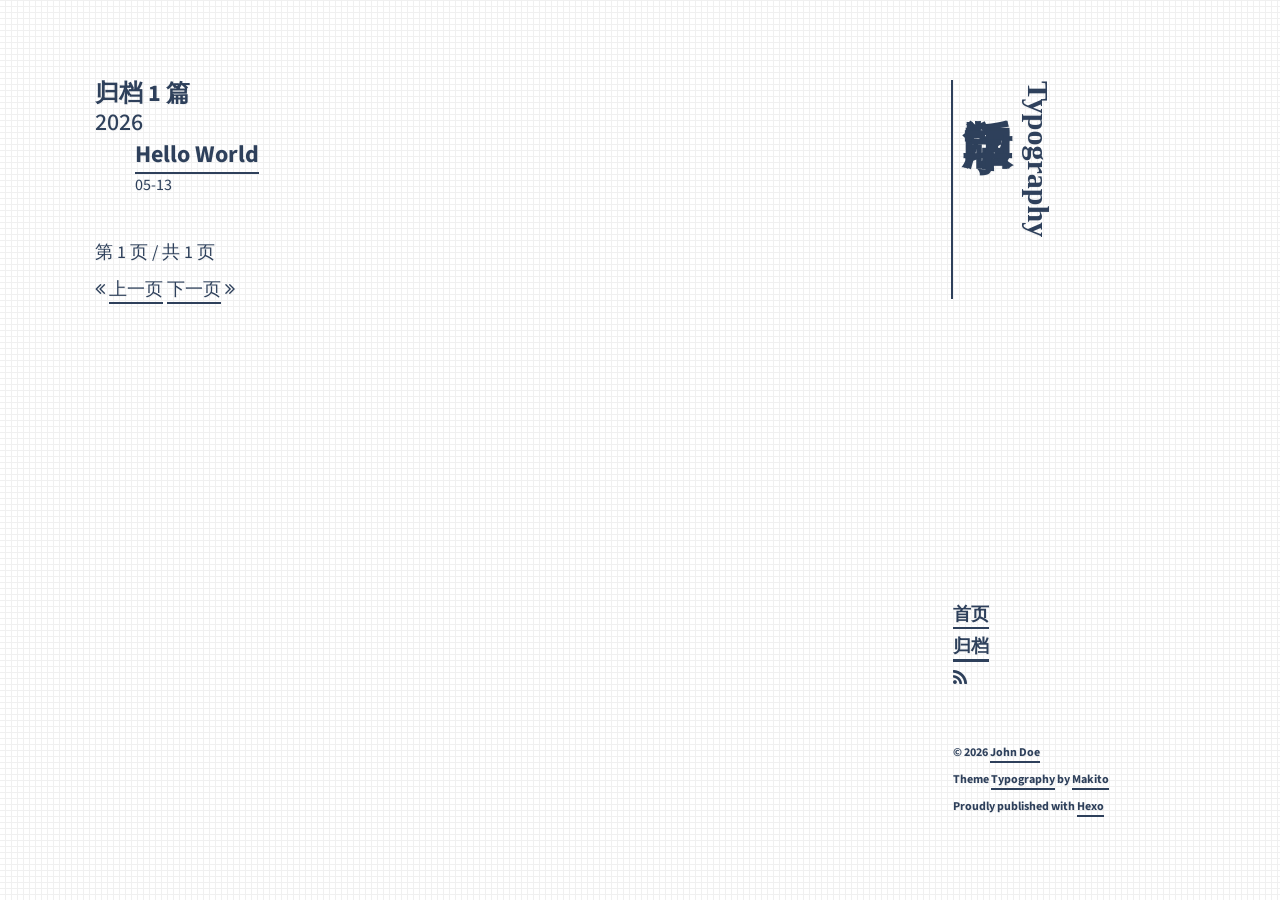
==== archives/index.html @ 268769b4 "Site updated: 2026-05-13 20:29:33" ====
<!DOCTYPE html><html lang="zh-CN"><head><meta charset="utf-8"><meta name="X-UA-Compatible" content="IE=edge"><meta name="author"><title>归档 · Hexo</title><meta name="description" content="归档 - Hexo"><meta name="keywords" content=""><meta content="width=device-width, initial-scale=1.0, maximum-scale=1.0, user-scalable=0" name="viewport"><meta content="yes" name="apple-mobile-web-app-capable"><meta content="black" name="apple-mobile-web-app-status-bar-style"><meta content="telephone=no" name="format-detection"><meta name="renderer" content="webkit"><link rel="short icon" href="images/favicon.png" type="image/x-icon"><link rel="stylesheet" href="/css/bootstrap.min.css"><link rel="stylesheet" href="/css/font-awesome.min.css"><link rel="stylesheet" href="/css/style.css"><link rel="alternate" type="application/atom+xml" title="ATOM 1.0" href="/atom.xml"><meta name="generator" content="Hexo 8.1.2"></head><body><div class="container" id="stage"><div class="row"><div class="col-sm-3 col-xs-12 side-container invisible" id="side-bar"><div class="vertical-text site-title"><h3 class="site-title-small" tabindex="-1"><a class="a-title" href="/">Typography</a></h3><h1 class="site-title-large" tabindex="-1"><a class="a-title" href="/">活版印字</a></h1><!--h6(onclick="triggerSiteNav()") Trigger--></div><br class="visible-lg visible-md visible-sm"><div class="site-title-links" id="site-nav"><ul><li><a href="/">首页</a></li><li><a class="current" href="/archives">归档</a></li><li class="soc"><a href="https://FKZn10.github.io/atom.xml" target="_blank" rel="noopener noreferrer" aria-label="RSS"><i class="fa fa-rss">&nbsp;</i></a></li></ul><div class="visible-lg visible-md visible-sm site-nav-footer"><br class="site-nav-footer-br"><footer><p>&copy;&nbsp;2026&nbsp;<a target="_blank" href="https://FKZn10.github.io" rel="noopener noreferrer">John Doe</a></p><p>Theme&nbsp;<a target="_blank" href="https://github.com/SumiMakito/hexo-theme-typography" rel="noopener noreferrer">Typography</a>&nbsp;by&nbsp;<a target="_blank" href="https://www.keep.moe" rel="noopener noreferrer">Makito</a></p><p>Proudly published with&nbsp;<a target="_blank" href="https://hexo.io" rel="noopener noreferrer">Hexo</a></p></footer></div></div></div><div class="col-sm-9 col-xs-12 main-container invisible" id="main-container"><div class="autopagerize_page_element"><div class="content"><p class="post-title">归档 1 篇</p><div class="archive animated fadeInDown"><ul class="list-with-title"><li class="listing-title"><h4 class="ar-year">2026</h4><ul class="listing"><li class="listing-item"><div class="listing-post"><p class="post-title"><a href="/2026/05/13/hello-world/" title="Hello World">Hello World</a></p><div class="post-time"><span class="ar-date">05-13</span></div></div></li></ul></li></ul></div><div class="pagination no-margin-bottom"><p class="clearfix"><p> 第 1 页 / 共 1 页 &nbsp;</p><p><span class="pre pagbuttons"><i class="fa fa-angle-double-left"></i>&nbsp;<a role="navigation" href="/" aria-label="上一页">上一页</a></span><span>&nbsp;</span><span class="next pagbuttons"><a role="navigation" href="/" aria-label="下一页">下一页</a>&nbsp;<i class="fa fa-angle-double-right"></i></span></p></p></div></div></div><div class="visible-xs site-bottom-footer"><footer><p>&copy;&nbsp;2026&nbsp;<a target="_blank" href="https://FKZn10.github.io" rel="noopener noreferrer">John Doe</a></p><p>Theme&nbsp;<a target="_blank" href="https://github.com/SumiMakito/hexo-theme-typography" rel="noopener noreferrer">Typography</a>&nbsp;by&nbsp;<a target="_blank" href="https://www.keep.moe" rel="noopener noreferrer">Makito</a></p><p>Proudly published with&nbsp;<a target="_blank" href="https://hexo.io" rel="noopener noreferrer">Hexo</a></p></footer></div></div></div></div><script src="/js/jquery-3.1.0.min.js"></script><script src="/js/bootstrap.min.js"></script><script src="/js/jquery-migrate-1.2.1.min.js"></script><script src="/js/jquery.appear.js"></script><script src="/js/google-analytics.js"></script><script src="/js/typography.js"></script></body></html>
---- css/style.css ----
@import url("https://fonts.googleapis.com/css?family=Source+Sans+Pro:100,300,400,600");@keyframes fadein{from{opacity:0}to{opacity:1}}@-webkit-keyframes fadein{from{opacity:0}to{opacity:1}}@keyframes fadein-right{from{opacity:0;transform:translateX(20px)}to{opacity:1;transform:translateX(0px)}}@-webkit-keyframes fadein-right{from{opacity:0;transform:translateX(20px)}to{opacity:1;transform:translateX(0px)}}@keyframes fadein-top{from{opacity:0;transform:translateY(-20px)}to{opacity:1;transform:translateY(0px)}}@-webkit-keyframes fadein-top{from{opacity:0;transform:translateY(-20px)}to{opacity:1;transform:translateY(0px)}}@keyframes swift-down{from{transform:translateY(0%)}to{transform:translateY(20%)}}@-webkit-keyframes swift-down{from{transform:translateY(0%)}to{transform:translateY(20%)}}.invisible{opacity:0}.fadeIn{-webkit-animation:fadein 1s ease-out;animation:fadein 1s ease-out}.fadeInRight{-webkit-animation:fadein-right 1s ease-out;animation:fadein-right 1s ease-out}.fadeInTop{-webkit-animation:fadein-top 1s ease-out;animation:fadein-top 1s ease-out}.swiftDown{-webkit-animation:swift-down 1s ease-out;animation:swift-down 1s ease-out}.swiftDownReversed{-webkit-animation:swift-down 1s reverse ease-out;animation:swift-down 1s reverse ease-out}html,body,span,p,h1,h2,h3,h4,h5,h6{font-family:"Source Sans Pro","Roboto","Helvetica","Helvetica Neue","Source Han Sans SC","Source Han Sans TC","PingFang SC","PingFang HK","PingFang TC",sans-serif;color:#2e405b}html{background:#fff}.foreground{background:#2e405b !important}.background{background:#fff !important}.foreground-text *{color:#2e405b !important}.background-text *{color:#fff !important}h1{font-size:42px}h2{font-size:36px}h3{font-size:30px}h4{font-size:24px}h5{font-size:18px}h6{font-size:14px}body{font-size:18px;line-height:1.5em;background:url("[data-uri]");background-repeat:repeat;background-attachment:fixed;-webkit-font-smoothing:antialiased;-moz-osx-font-smoothing:grayscale;text-shadow:1px 1px 1px rgba(0,0,0,0.04);min-height:100vh}.container{background-color:transparent;padding:0;position:relative}.full-width-container{width:100vw}.main-container{text-align:left;margin:0;padding:80px 40px;overflow:hidden;float:left}.main-container :nth-child(1){margin-top:0}.row{margin:0}.vertical-text{-ms-writing-mode:tb-rl;writing-mode:vertical-rl}.vertical-text *{line-height:1;text-align:left}.side-container{height:100vh;position:fixed;right:0;font-style:normal;font-size:1em;margin:0;transform:rotate(0deg);text-align:left;float:right;padding:80px 20px}.ar-year{margin-top:5px;margin-bottom:5px}.date{margin-bottom:0px}.ar-date{font-size:16px;margin-bottom:5px}.archive :first-child{padding-left:0}.archive ul{list-style-type:none}.site-title{font-weight:bolder;font-style:normal;width:auto;height:auto;margin:0 0 0 -2px;text-align:left;font-size:0.5em;padding:0 0 50px 0;border-left:solid #2e405b 2px;transition:padding 0.8s ease 0s, background 0.8s ease 0s}.site-title:hover{padding:15px 0 35px 0;color:#fff !important;background:#2e405b !important;border-left:solid #2e405b 2px}.site-title:hover *{color:#fff !important}.site-title :first-child{margin-right:10px}.site-title *{text-align:left;font-weight:bolder;margin-top:0;margin-left:10px;margin-right:0;font-family:"HiraMinProN-W6","Source Han Serif CN","Source Han Serif SC","Source Han Serif TC",serif}.site-title-large{font-size:50px;padding-top:0}.site-title-small{font-size:30px;padding-top:1px}.site-title-links{font-weight:bold;font-style:normal;margin:0;padding:60px 0;text-align:left;position:fixed;bottom:20px}.site-title-links ul{list-style:none;padding:0}.site-title-links ul li{display:block;margin:5px 0;font-size:18px}.site-title-links a{border-bottom:solid #2e405b 2px}.no-margin-left{margin-left:0}.no-margin-right{margin-right:0}.no-margin-top{margin-top:0}.no-margin-bottom{margin-bottom:0}a{color:#2e405b;transition:color 0.3s ease 0s, background-color 0.3s ease 0s;-moz-transition:color 0.3s ease 0s, background-color 0.3s ease 0s;-o-transition:color 0.3s ease 0s, background-color 0.3s ease 0s;-webkit-transition:color 0.3s ease 0s, background-color 0.3s ease 0s;border-bottom:solid #2e405b 2px;padding:0;cursor:pointer;cursor:hand}a:hover,a:focus{text-decoration:none}a:hover{color:#fff !important;background-color:#2e405b;border-bottom:solid transparent 2px}a:focus{color:#000}.a-title{text-decoration:none;background-color:transparent;border-bottom:solid transparent 2px}.a-title:hover,.a-title:focus{background-color:transparent}.current{border-bottom:solid #2e405b 3px !important}.a-mute{background-color:transparent;color:#2e405b !important;text-decoration:none;border-bottom:none}.a-mute:hover,.a-mute:focus{background-color:transparent;color:#2e405b !important;text-decoration:none;border-bottom:none}.soc{margin:0 5px 0 0;font-size:18px !important}.soc a{border-bottom:solid transparent 2px}.soc a:hover{color:#3f587d !important;background-color:transparent !important;text-decoration:none;border-bottom:solid rgba(0,0,0,0) 2px}.soc a:focus{color:#3f587d !important}.meta-item{margin:0 10px 0 0}img{display:block;max-width:100%;height:auto}footer{margin-top:10px;padding-top:0;font-size:12px;font-weight:bold}footer *{margin:0}.post-container{margin:0 0 20px 0;font-weight:normal}.post-title{font-size:24px;font-weight:bold;margin:3px 0}.post-meta{font-size:16px;margin:10px 0}.post-abstract{font-size:18px}li{margin:5px 0}figure{overflow:scroll}figure>table{width:100%}pre *{font-family:Monaco, Menlo, "Source Code Pro", "Cascadia Code", Consolas, monospace;background:transparent !important}figure .gutter pre{border-bottom-right-radius:0;border-top-right-radius:0;border-right:none;text-align:right;min-width:3em}figure .code{width:99%}figure .code pre{border-bottom-left-radius:0;border-top-left-radius:0;border-left:solid rgba(0,0,0,0.05) 1px;margin-right:1px}@media (max-width: 768px){body{line-height:normal}h1{font-size:40px}h2{font-size:34px}h3{font-size:28px}h4{font-size:22px}h5{font-size:16px}h6{font-size:14px}.site-title-large{font-size:38px}.site-title-small{font-size:22px}.vertical-text{-ms-writing-mode:lr-tb;writing-mode:horizontal-tb}.site-title{margin:0;font-weight:bolder;font-style:normal;width:auto;height:auto;font-size:0.5em;padding:0;border-left:none;text-align:center;transition:none}.site-title *{text-align:center;margin-left:0 !important;margin-right:0 !important}.site-title:hover{color:#2e405b !important;background:transparent !important;padding:0;border:none}.site-title:hover *{color:#2e405b !important;background:transparent !important}.main-container{text-align:left;height:auto;margin:0;padding:20px 30px;overflow:auto}.side-container{padding:40px 30px 0 30px;height:auto;position:relative;left:0}.site-title-links{position:unset;padding:10px 0;margin:10px 0;text-align:center}.site-title-links ul li{display:inline;margin:0 3px;font-size:16px}footer{padding-top:30px;padding-bottom:35px}a{padding:0}.post-title{font-size:20px;font-weight:bold;margin:3px 0}.post-meta{font-size:14px;margin:10px 0}.post-abstract{font-size:16px}.soc{display:block !important}.site-nav-footer{display:none !important}.site-bottom-footer{display:block !important}li.soc{margin-top:5px !important}}@media only screen and (max-height: 860px){.site-title-large{font-size:32px}.site-title-small{font-size:20px}.site-title-links ul li{font-size:14px;line-height:1.3}.site-nav-footer-br{display:none}.side-container{padding-top:40px;padding-bottom:20px}.main-container{padding-top:40px;padding-bottom:60px}}@media only screen and (max-height: 600px){body{line-height:normal}h1{font-size:40px}h2{font-size:34px}h3{font-size:28px}h4{font-size:22px}h5{font-size:16px}h6{font-size:14px}.site-title-large{font-size:38px}.site-title-small{font-size:22px}.vertical-text{-ms-writing-mode:lr-tb;writing-mode:horizontal-tb}.site-title{margin:0;font-weight:bolder;font-style:normal;width:auto;height:auto;font-size:0.5em;padding:0;border-left:none;text-align:center;transition:none}.site-title *{text-align:center;margin-left:0 !important;margin-right:0 !important}.site-title:hover{color:#2e405b !important;background:transparent !important;padding:0;border:none}.site-title:hover *{color:#2e405b !important;background:transparent !important}.main-container{text-align:left;height:auto;margin:0;padding:20px 30px;overflow:auto}.side-container{padding:40px 30px 0 30px;height:auto;position:relative;left:0}.site-title-links{position:unset;padding:10px 0;margin:10px 0;text-align:center}.site-title-links ul li{display:inline;margin:0 3px;font-size:16px}footer{padding-top:30px;padding-bottom:35px}a{padding:0}.post-title{font-size:20px;font-weight:bold;margin:3px 0}.post-meta{font-size:14px;margin:10px 0}.post-abstract{font-size:16px}.soc{display:block !important}.site-nav-footer{display:none !important}.site-bottom-footer{display:block !important}}

/*# sourceMappingURL=[data-uri] */
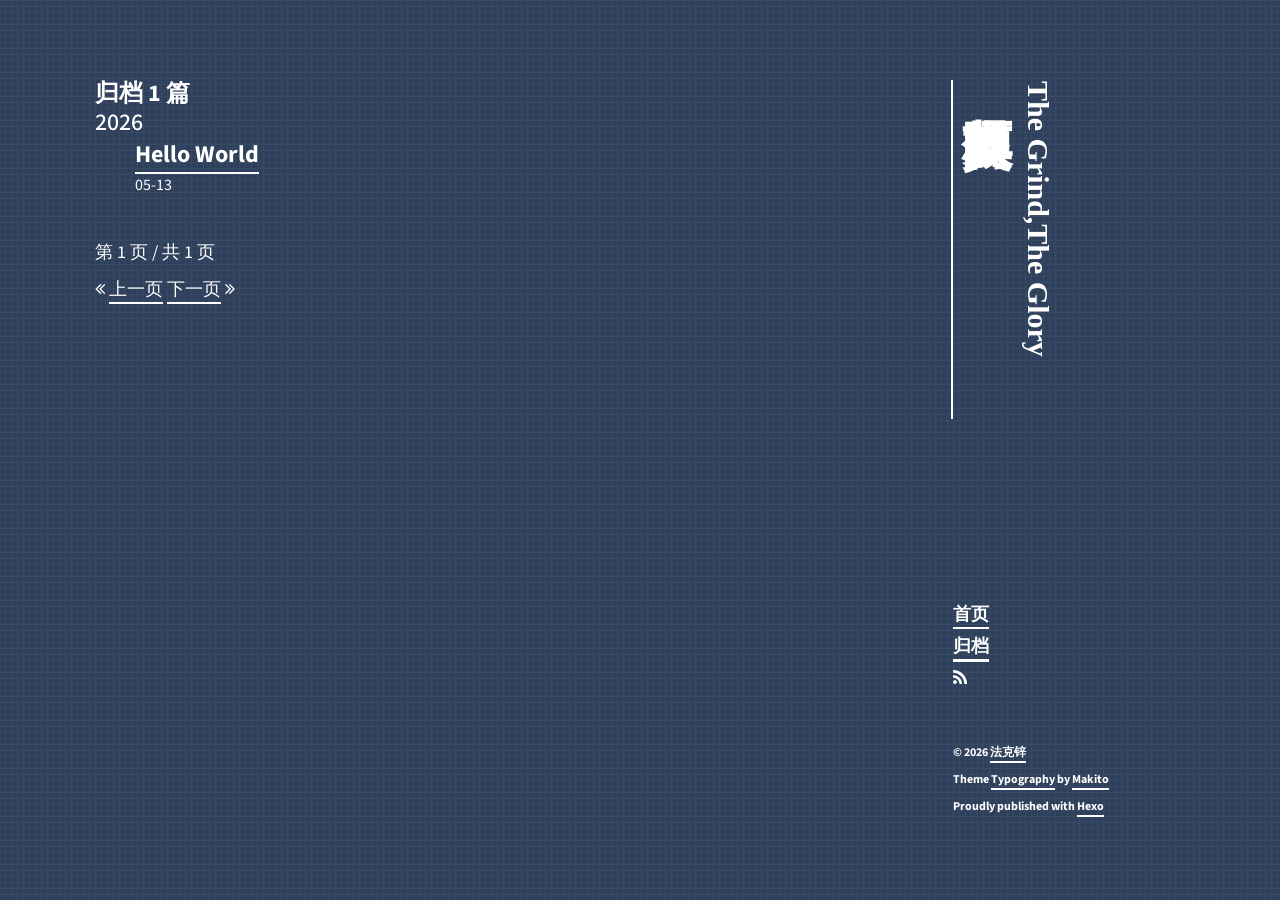
==== commit 0704167c: "Site updated: 2026-05-13 21:16:23" ====
--- a/archives/index.html
+++ b/archives/index.html
@@ -1 +1 @@
-<!DOCTYPE html><html lang="zh-CN"><head><meta charset="utf-8"><meta name="X-UA-Compatible" content="IE=edge"><meta name="author"><title>归档 · Hexo</title><meta name="description" content="归档 - Hexo"><meta name="keywords" content=""><meta content="width=device-width, initial-scale=1.0, maximum-scale=1.0, user-scalable=0" name="viewport"><meta content="yes" name="apple-mobile-web-app-capable"><meta content="black" name="apple-mobile-web-app-status-bar-style"><meta content="telephone=no" name="format-detection"><meta name="renderer" content="webkit"><link rel="short icon" href="images/favicon.png" type="image/x-icon"><link rel="stylesheet" href="/css/bootstrap.min.css"><link rel="stylesheet" href="/css/font-awesome.min.css"><link rel="stylesheet" href="/css/style.css"><link rel="alternate" type="application/atom+xml" title="ATOM 1.0" href="/atom.xml"><meta name="generator" content="Hexo 8.1.2"></head><body><div class="container" id="stage"><div class="row"><div class="col-sm-3 col-xs-12 side-container invisible" id="side-bar"><div class="vertical-text site-title"><h3 class="site-title-small" tabindex="-1"><a class="a-title" href="/">Typography</a></h3><h1 class="site-title-large" tabindex="-1"><a class="a-title" href="/">活版印字</a></h1><!--h6(onclick="triggerSiteNav()") Trigger--></div><br class="visible-lg visible-md visible-sm"><div class="site-title-links" id="site-nav"><ul><li><a href="/">首页</a></li><li><a class="current" href="/archives">归档</a></li><li class="soc"><a href="https://FKZn10.github.io/atom.xml" target="_blank" rel="noopener noreferrer" aria-label="RSS"><i class="fa fa-rss">&nbsp;</i></a></li></ul><div class="visible-lg visible-md visible-sm site-nav-footer"><br class="site-nav-footer-br"><footer><p>&copy;&nbsp;2026&nbsp;<a target="_blank" href="https://FKZn10.github.io" rel="noopener noreferrer">John Doe</a></p><p>Theme&nbsp;<a target="_blank" href="https://github.com/SumiMakito/hexo-theme-typography" rel="noopener noreferrer">Typography</a>&nbsp;by&nbsp;<a target="_blank" href="https://www.keep.moe" rel="noopener noreferrer">Makito</a></p><p>Proudly published with&nbsp;<a target="_blank" href="https://hexo.io" rel="noopener noreferrer">Hexo</a></p></footer></div></div></div><div class="col-sm-9 col-xs-12 main-container invisible" id="main-container"><div class="autopagerize_page_element"><div class="content"><p class="post-title">归档 1 篇</p><div class="archive animated fadeInDown"><ul class="list-with-title"><li class="listing-title"><h4 class="ar-year">2026</h4><ul class="listing"><li class="listing-item"><div class="listing-post"><p class="post-title"><a href="/2026/05/13/hello-world/" title="Hello World">Hello World</a></p><div class="post-time"><span class="ar-date">05-13</span></div></div></li></ul></li></ul></div><div class="pagination no-margin-bottom"><p class="clearfix"><p> 第 1 页 / 共 1 页 &nbsp;</p><p><span class="pre pagbuttons"><i class="fa fa-angle-double-left"></i>&nbsp;<a role="navigation" href="/" aria-label="上一页">上一页</a></span><span>&nbsp;</span><span class="next pagbuttons"><a role="navigation" href="/" aria-label="下一页">下一页</a>&nbsp;<i class="fa fa-angle-double-right"></i></span></p></p></div></div></div><div class="visible-xs site-bottom-footer"><footer><p>&copy;&nbsp;2026&nbsp;<a target="_blank" href="https://FKZn10.github.io" rel="noopener noreferrer">John Doe</a></p><p>Theme&nbsp;<a target="_blank" href="https://github.com/SumiMakito/hexo-theme-typography" rel="noopener noreferrer">Typography</a>&nbsp;by&nbsp;<a target="_blank" href="https://www.keep.moe" rel="noopener noreferrer">Makito</a></p><p>Proudly published with&nbsp;<a target="_blank" href="https://hexo.io" rel="noopener noreferrer">Hexo</a></p></footer></div></div></div></div><script src="/js/jquery-3.1.0.min.js"></script><script src="/js/bootstrap.min.js"></script><script src="/js/jquery-migrate-1.2.1.min.js"></script><script src="/js/jquery.appear.js"></script><script src="/js/google-analytics.js"></script><script src="/js/typography.js"></script></body></html>+<!DOCTYPE html><html lang="zh-CN"><head><meta charset="utf-8"><meta name="X-UA-Compatible" content="IE=edge"><meta name="author"><title>归档 · 伢伢，在世界高头留点莫事吧</title><meta name="description" content="归档 - 伢伢，在世界高头留点莫事吧"><meta name="keywords" content=""><meta content="width=device-width, initial-scale=1.0, maximum-scale=1.0, user-scalable=0" name="viewport"><meta content="yes" name="apple-mobile-web-app-capable"><meta content="black" name="apple-mobile-web-app-status-bar-style"><meta content="telephone=no" name="format-detection"><meta name="renderer" content="webkit"><link rel="short icon" href="images/favicon.png" type="image/x-icon"><link rel="stylesheet" href="/css/bootstrap.min.css"><link rel="stylesheet" href="/css/font-awesome.min.css"><link rel="stylesheet" href="/css/style-dark.css"><link rel="alternate" type="application/atom+xml" title="ATOM 1.0" href="/atom.xml"><meta name="generator" content="Hexo 8.1.2"></head><body><div class="container" id="stage"><div class="row"><div class="col-sm-3 col-xs-12 side-container invisible" id="side-bar"><div class="vertical-text site-title"><h3 class="site-title-small" tabindex="-1"><a class="a-title" href="/">The Grind,The Glory</a></h3><h1 class="site-title-large" tabindex="-1"><a class="a-title" href="/">傅师傅莫板眼</a></h1><!--h6(onclick="triggerSiteNav()") Trigger--></div><br class="visible-lg visible-md visible-sm"><div class="site-title-links" id="site-nav"><ul><li><a href="/">首页</a></li><li><a class="current" href="/archives">归档</a></li><li class="soc"><a href="https://FKZn10.github.io/atom.xml" target="_blank" rel="noopener noreferrer" aria-label="RSS"><i class="fa fa-rss">&nbsp;</i></a></li></ul><div class="visible-lg visible-md visible-sm site-nav-footer"><br class="site-nav-footer-br"><footer><p>&copy;&nbsp;2026&nbsp;<a target="_blank" href="https://FKZn10.github.io" rel="noopener noreferrer">法克锌</a></p><p>Theme&nbsp;<a target="_blank" href="https://github.com/SumiMakito/hexo-theme-typography" rel="noopener noreferrer">Typography</a>&nbsp;by&nbsp;<a target="_blank" href="https://www.keep.moe" rel="noopener noreferrer">Makito</a></p><p>Proudly published with&nbsp;<a target="_blank" href="https://hexo.io" rel="noopener noreferrer">Hexo</a></p></footer></div></div></div><div class="col-sm-9 col-xs-12 main-container invisible" id="main-container"><div class="autopagerize_page_element"><div class="content"><p class="post-title">归档 1 篇</p><div class="archive animated fadeInDown"><ul class="list-with-title"><li class="listing-title"><h4 class="ar-year">2026</h4><ul class="listing"><li class="listing-item"><div class="listing-post"><p class="post-title"><a href="/2026/05/13/hello-world/" title="Hello World">Hello World</a></p><div class="post-time"><span class="ar-date">05-13</span></div></div></li></ul></li></ul></div><div class="pagination no-margin-bottom"><p class="clearfix"><p> 第 1 页 / 共 1 页 &nbsp;</p><p><span class="pre pagbuttons"><i class="fa fa-angle-double-left"></i>&nbsp;<a role="navigation" href="/" aria-label="上一页">上一页</a></span><span>&nbsp;</span><span class="next pagbuttons"><a role="navigation" href="/" aria-label="下一页">下一页</a>&nbsp;<i class="fa fa-angle-double-right"></i></span></p></p></div></div></div><div class="visible-xs site-bottom-footer"><footer><p>&copy;&nbsp;2026&nbsp;<a target="_blank" href="https://FKZn10.github.io" rel="noopener noreferrer">法克锌</a></p><p>Theme&nbsp;<a target="_blank" href="https://github.com/SumiMakito/hexo-theme-typography" rel="noopener noreferrer">Typography</a>&nbsp;by&nbsp;<a target="_blank" href="https://www.keep.moe" rel="noopener noreferrer">Makito</a></p><p>Proudly published with&nbsp;<a target="_blank" href="https://hexo.io" rel="noopener noreferrer">Hexo</a></p></footer></div></div></div></div><script src="/js/jquery-3.1.0.min.js"></script><script src="/js/bootstrap.min.js"></script><script src="/js/jquery-migrate-1.2.1.min.js"></script><script src="/js/jquery.appear.js"></script><script src="/js/google-analytics.js"></script><script src="/js/typography.js"></script></body></html>
--- a/css/style-dark.css
+++ b/css/style-dark.css
@@ -0,0 +1,3 @@
+@import url("https://fonts.googleapis.com/css?family=Source+Sans+Pro:100,300,400,600");@keyframes fadein{from{opacity:0}to{opacity:1}}@-webkit-keyframes fadein{from{opacity:0}to{opacity:1}}@keyframes fadein-right{from{opacity:0;transform:translateX(20px)}to{opacity:1;transform:translateX(0px)}}@-webkit-keyframes fadein-right{from{opacity:0;transform:translateX(20px)}to{opacity:1;transform:translateX(0px)}}@keyframes fadein-top{from{opacity:0;transform:translateY(-20px)}to{opacity:1;transform:translateY(0px)}}@-webkit-keyframes fadein-top{from{opacity:0;transform:translateY(-20px)}to{opacity:1;transform:translateY(0px)}}@keyframes swift-down{from{transform:translateY(0%)}to{transform:translateY(20%)}}@-webkit-keyframes swift-down{from{transform:translateY(0%)}to{transform:translateY(20%)}}.invisible{opacity:0}.fadeIn{-webkit-animation:fadein 1s ease-out;animation:fadein 1s ease-out}.fadeInRight{-webkit-animation:fadein-right 1s ease-out;animation:fadein-right 1s ease-out}.fadeInTop{-webkit-animation:fadein-top 1s ease-out;animation:fadein-top 1s ease-out}.swiftDown{-webkit-animation:swift-down 1s ease-out;animation:swift-down 1s ease-out}.swiftDownReversed{-webkit-animation:swift-down 1s reverse ease-out;animation:swift-down 1s reverse ease-out}html,body,span,p,h1,h2,h3,h4,h5,h6{font-family:"Source Sans Pro","Roboto","Helvetica","Helvetica Neue","Source Han Sans SC","Source Han Sans TC","PingFang SC","PingFang HK","PingFang TC",sans-serif;color:#fff}html{background:#2e405b}.foreground{background:#fff !important}.background{background:#2e405b !important}.foreground-text *{color:#fff !important}.background-text *{color:#2e405b !important}h1{font-size:42px}h2{font-size:36px}h3{font-size:30px}h4{font-size:24px}h5{font-size:18px}h6{font-size:14px}body{font-size:18px;line-height:1.5em;background:url("[data-uri]");background-repeat:repeat;background-attachment:fixed;-webkit-font-smoothing:antialiased;-moz-osx-font-smoothing:grayscale;text-shadow:1px 1px 1px rgba(0,0,0,0.04);min-height:100vh}.container{background-color:transparent;padding:0;position:relative}.full-width-container{width:100vw}.main-container{text-align:left;margin:0;padding:80px 40px;overflow:hidden;float:left}.main-container :nth-child(1){margin-top:0}.row{margin:0}.vertical-text{-ms-writing-mode:tb-rl;writing-mode:vertical-rl}.vertical-text *{line-height:1;text-align:left}.side-container{height:100vh;position:fixed;right:0;font-style:normal;font-size:1em;margin:0;transform:rotate(0deg);text-align:left;float:right;padding:80px 20px}.ar-year{margin-top:5px;margin-bottom:5px}.date{margin-bottom:0px}.ar-date{font-size:16px;margin-bottom:5px}.archive :first-child{padding-left:0}.archive ul{list-style-type:none}.site-title{font-weight:bolder;font-style:normal;width:auto;height:auto;margin:0 0 0 -2px;text-align:left;font-size:0.5em;padding:0 0 50px 0;border-left:solid #fff 2px;transition:padding 0.8s ease 0s, background 0.8s ease 0s}.site-title:hover{padding:15px 0 35px 0;color:#2e405b !important;background:#fff !important;border-left:solid #fff 2px}.site-title:hover *{color:#2e405b !important}.site-title :first-child{margin-right:10px}.site-title *{text-align:left;font-weight:bolder;margin-top:0;margin-left:10px;margin-right:0;font-family:"HiraMinProN-W6","Source Han Serif CN","Source Han Serif SC","Source Han Serif TC",serif}.site-title-large{font-size:50px;padding-top:0}.site-title-small{font-size:30px;padding-top:1px}.site-title-links{font-weight:bold;font-style:normal;margin:0;padding:60px 0;text-align:left;position:fixed;bottom:20px}.site-title-links ul{list-style:none;padding:0}.site-title-links ul li{display:block;margin:5px 0;font-size:18px}.site-title-links a{border-bottom:solid #fff 2px}.no-margin-left{margin-left:0}.no-margin-right{margin-right:0}.no-margin-top{margin-top:0}.no-margin-bottom{margin-bottom:0}a{color:#fff;transition:color 0.3s ease 0s, background-color 0.3s ease 0s;-moz-transition:color 0.3s ease 0s, background-color 0.3s ease 0s;-o-transition:color 0.3s ease 0s, background-color 0.3s ease 0s;-webkit-transition:color 0.3s ease 0s, background-color 0.3s ease 0s;border-bottom:solid #fff 2px;padding:0;cursor:pointer;cursor:hand}a:hover,a:focus{text-decoration:none}a:hover{color:#2e405b !important;background-color:#fff;border-bottom:solid transparent 2px}a:focus{color:#b3b3b3}.a-title{text-decoration:none;background-color:transparent;border-bottom:solid transparent 2px}.a-title:hover,.a-title:focus{background-color:transparent}.current{border-bottom:solid #fff 3px !important}.a-mute{background-color:transparent;color:#fff !important;text-decoration:none;border-bottom:none}.a-mute:hover,.a-mute:focus{background-color:transparent;color:#fff !important;text-decoration:none;border-bottom:none}.soc{margin:0 5px 0 0;font-size:18px !important}.soc a{border-bottom:solid transparent 2px}.soc a:hover{color:#e6e6e6 !important;background-color:transparent !important;text-decoration:none;border-bottom:solid rgba(0,0,0,0) 2px}.soc a:focus{color:#e6e6e6 !important}.meta-item{margin:0 10px 0 0}img{display:block;max-width:100%;height:auto}footer{margin-top:10px;padding-top:0;font-size:12px;font-weight:bold}footer *{margin:0}.post-container{margin:0 0 20px 0;font-weight:normal}.post-title{font-size:24px;font-weight:bold;margin:3px 0}.post-meta{font-size:16px;margin:10px 0}.post-abstract{font-size:18px}li{margin:5px 0}figure{overflow:scroll}figure>table{width:100%}pre *{font-family:Monaco, Menlo, "Source Code Pro", "Cascadia Code", Consolas, monospace;background:transparent !important}figure .gutter pre{border-bottom-right-radius:0;border-top-right-radius:0;border-right:none;text-align:right;min-width:3em}figure .code{width:99%}figure .code pre{border-bottom-left-radius:0;border-top-left-radius:0;border-left:solid rgba(0,0,0,0.05) 1px;margin-right:1px}@media (max-width: 768px){body{line-height:normal}h1{font-size:40px}h2{font-size:34px}h3{font-size:28px}h4{font-size:22px}h5{font-size:16px}h6{font-size:14px}.site-title-large{font-size:38px}.site-title-small{font-size:22px}.vertical-text{-ms-writing-mode:lr-tb;writing-mode:horizontal-tb}.site-title{margin:0;font-weight:bolder;font-style:normal;width:auto;height:auto;font-size:0.5em;padding:0;border-left:none;text-align:center;transition:none}.site-title *{text-align:center;margin-left:0 !important;margin-right:0 !important}.site-title:hover{color:#fff !important;background:transparent !important;padding:0;border:none}.site-title:hover *{color:#fff !important;background:transparent !important}.main-container{text-align:left;height:auto;margin:0;padding:20px 30px;overflow:auto}.side-container{padding:40px 30px 0 30px;height:auto;position:relative;left:0}.site-title-links{position:unset;padding:10px 0;margin:10px 0;text-align:center}.site-title-links ul li{display:inline;margin:0 3px;font-size:16px}footer{padding-top:30px;padding-bottom:35px}a{padding:0}.post-title{font-size:20px;font-weight:bold;margin:3px 0}.post-meta{font-size:14px;margin:10px 0}.post-abstract{font-size:16px}.soc{display:block !important}.site-nav-footer{display:none !important}.site-bottom-footer{display:block !important}li.soc{margin-top:5px !important}}@media only screen and (max-height: 860px){.site-title-large{font-size:32px}.site-title-small{font-size:20px}.site-title-links ul li{font-size:14px;line-height:1.3}.site-nav-footer-br{display:none}.side-container{padding-top:40px;padding-bottom:20px}.main-container{padding-top:40px;padding-bottom:60px}}@media only screen and (max-height: 600px){body{line-height:normal}h1{font-size:40px}h2{font-size:34px}h3{font-size:28px}h4{font-size:22px}h5{font-size:16px}h6{font-size:14px}.site-title-large{font-size:38px}.site-title-small{font-size:22px}.vertical-text{-ms-writing-mode:lr-tb;writing-mode:horizontal-tb}.site-title{margin:0;font-weight:bolder;font-style:normal;width:auto;height:auto;font-size:0.5em;padding:0;border-left:none;text-align:center;transition:none}.site-title *{text-align:center;margin-left:0 !important;margin-right:0 !important}.site-title:hover{color:#fff !important;background:transparent !important;padding:0;border:none}.site-title:hover *{color:#fff !important;background:transparent !important}.main-container{text-align:left;height:auto;margin:0;padding:20px 30px;overflow:auto}.side-container{padding:40px 30px 0 30px;height:auto;position:relative;left:0}.site-title-links{position:unset;padding:10px 0;margin:10px 0;text-align:center}.site-title-links ul li{display:inline;margin:0 3px;font-size:16px}footer{padding-top:30px;padding-bottom:35px}a{padding:0}.post-title{font-size:20px;font-weight:bold;margin:3px 0}.post-meta{font-size:14px;margin:10px 0}.post-abstract{font-size:16px}.soc{display:block !important}.site-nav-footer{display:none !important}.site-bottom-footer{display:block !important}}
+
+/*# sourceMappingURL=[data-uri] */
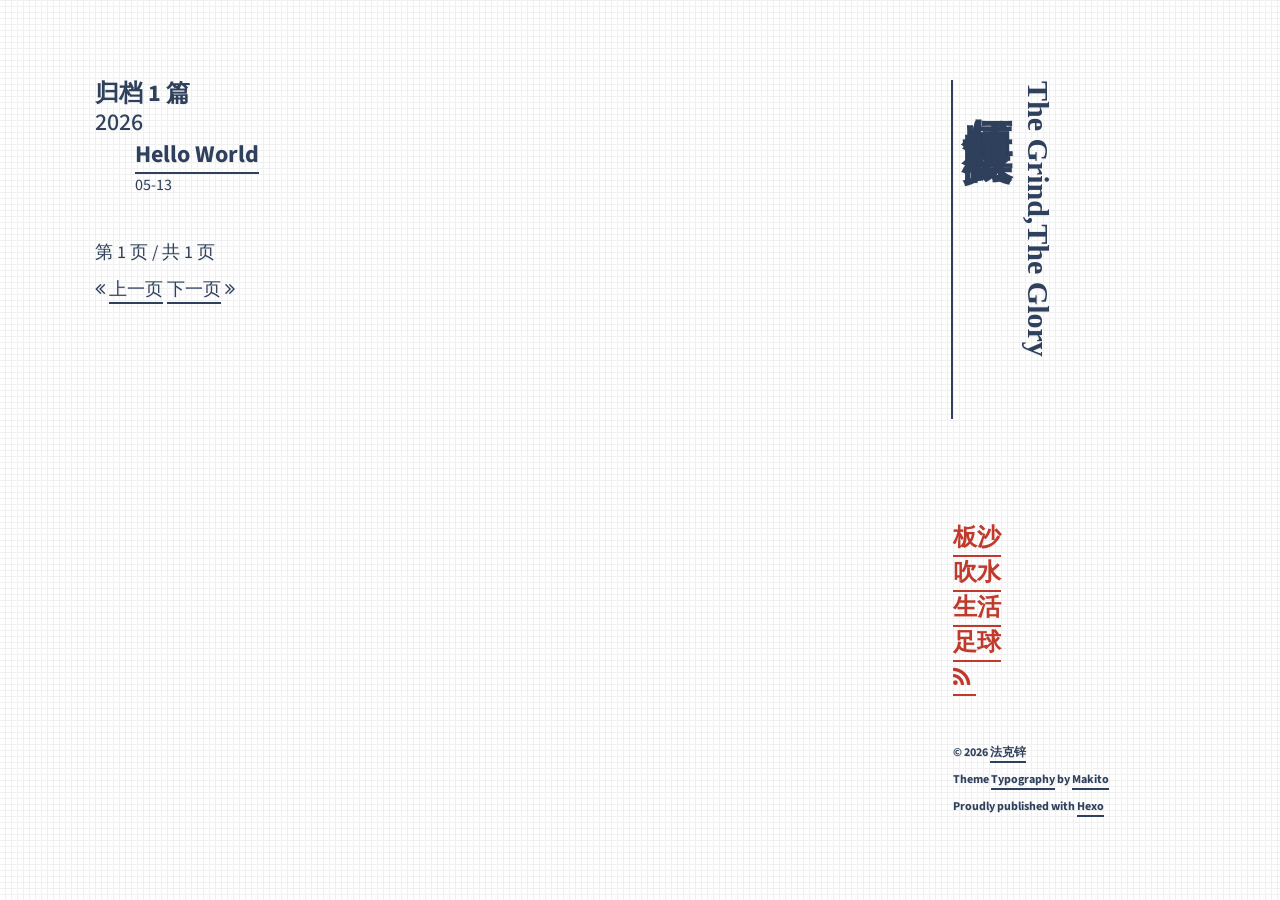
==== commit 848b020b: "Site updated: 2026-05-13 22:31:09" ====
--- a/archives/index.html
+++ b/archives/index.html
@@ -1 +1 @@
-<!DOCTYPE html><html lang="zh-CN"><head><meta charset="utf-8"><meta name="X-UA-Compatible" content="IE=edge"><meta name="author"><title>归档 · 伢伢，在世界高头留点莫事吧</title><meta name="description" content="归档 - 伢伢，在世界高头留点莫事吧"><meta name="keywords" content=""><meta content="width=device-width, initial-scale=1.0, maximum-scale=1.0, user-scalable=0" name="viewport"><meta content="yes" name="apple-mobile-web-app-capable"><meta content="black" name="apple-mobile-web-app-status-bar-style"><meta content="telephone=no" name="format-detection"><meta name="renderer" content="webkit"><link rel="short icon" href="images/favicon.png" type="image/x-icon"><link rel="stylesheet" href="/css/bootstrap.min.css"><link rel="stylesheet" href="/css/font-awesome.min.css"><link rel="stylesheet" href="/css/style-dark.css"><link rel="alternate" type="application/atom+xml" title="ATOM 1.0" href="/atom.xml"><meta name="generator" content="Hexo 8.1.2"></head><body><div class="container" id="stage"><div class="row"><div class="col-sm-3 col-xs-12 side-container invisible" id="side-bar"><div class="vertical-text site-title"><h3 class="site-title-small" tabindex="-1"><a class="a-title" href="/">The Grind,The Glory</a></h3><h1 class="site-title-large" tabindex="-1"><a class="a-title" href="/">傅师傅莫板眼</a></h1><!--h6(onclick="triggerSiteNav()") Trigger--></div><br class="visible-lg visible-md visible-sm"><div class="site-title-links" id="site-nav"><ul><li><a href="/">首页</a></li><li><a class="current" href="/archives">归档</a></li><li class="soc"><a href="https://FKZn10.github.io/atom.xml" target="_blank" rel="noopener noreferrer" aria-label="RSS"><i class="fa fa-rss">&nbsp;</i></a></li></ul><div class="visible-lg visible-md visible-sm site-nav-footer"><br class="site-nav-footer-br"><footer><p>&copy;&nbsp;2026&nbsp;<a target="_blank" href="https://FKZn10.github.io" rel="noopener noreferrer">法克锌</a></p><p>Theme&nbsp;<a target="_blank" href="https://github.com/SumiMakito/hexo-theme-typography" rel="noopener noreferrer">Typography</a>&nbsp;by&nbsp;<a target="_blank" href="https://www.keep.moe" rel="noopener noreferrer">Makito</a></p><p>Proudly published with&nbsp;<a target="_blank" href="https://hexo.io" rel="noopener noreferrer">Hexo</a></p></footer></div></div></div><div class="col-sm-9 col-xs-12 main-container invisible" id="main-container"><div class="autopagerize_page_element"><div class="content"><p class="post-title">归档 1 篇</p><div class="archive animated fadeInDown"><ul class="list-with-title"><li class="listing-title"><h4 class="ar-year">2026</h4><ul class="listing"><li class="listing-item"><div class="listing-post"><p class="post-title"><a href="/2026/05/13/hello-world/" title="Hello World">Hello World</a></p><div class="post-time"><span class="ar-date">05-13</span></div></div></li></ul></li></ul></div><div class="pagination no-margin-bottom"><p class="clearfix"><p> 第 1 页 / 共 1 页 &nbsp;</p><p><span class="pre pagbuttons"><i class="fa fa-angle-double-left"></i>&nbsp;<a role="navigation" href="/" aria-label="上一页">上一页</a></span><span>&nbsp;</span><span class="next pagbuttons"><a role="navigation" href="/" aria-label="下一页">下一页</a>&nbsp;<i class="fa fa-angle-double-right"></i></span></p></p></div></div></div><div class="visible-xs site-bottom-footer"><footer><p>&copy;&nbsp;2026&nbsp;<a target="_blank" href="https://FKZn10.github.io" rel="noopener noreferrer">法克锌</a></p><p>Theme&nbsp;<a target="_blank" href="https://github.com/SumiMakito/hexo-theme-typography" rel="noopener noreferrer">Typography</a>&nbsp;by&nbsp;<a target="_blank" href="https://www.keep.moe" rel="noopener noreferrer">Makito</a></p><p>Proudly published with&nbsp;<a target="_blank" href="https://hexo.io" rel="noopener noreferrer">Hexo</a></p></footer></div></div></div></div><script src="/js/jquery-3.1.0.min.js"></script><script src="/js/bootstrap.min.js"></script><script src="/js/jquery-migrate-1.2.1.min.js"></script><script src="/js/jquery.appear.js"></script><script src="/js/google-analytics.js"></script><script src="/js/typography.js"></script></body></html>+<!DOCTYPE html><html lang="zh-CN"><head><meta charset="utf-8"><meta name="X-UA-Compatible" content="IE=edge"><meta name="author"><title>归档 · 伢伢，在世上留下点莫事吧</title><meta name="description" content="归档 - 伢伢，在世上留下点莫事吧"><meta name="keywords" content=""><meta content="width=device-width, initial-scale=1.0, maximum-scale=1.0, user-scalable=0" name="viewport"><meta content="yes" name="apple-mobile-web-app-capable"><meta content="black" name="apple-mobile-web-app-status-bar-style"><meta content="telephone=no" name="format-detection"><meta name="renderer" content="webkit"><link rel="short icon" href="images/favicon.png" type="image/x-icon"><link rel="stylesheet" href="/css/bootstrap.min.css"><link rel="stylesheet" href="/css/font-awesome.min.css"><link rel="stylesheet" href="/css/style.css"><link rel="stylesheet" href="/css/custom.css"><link rel="alternate" type="application/atom+xml" title="ATOM 1.0" href="/atom.xml"><meta name="generator" content="Hexo 8.1.2"></head><body><div class="container" id="stage"><div class="row"><div class="col-sm-3 col-xs-12 side-container invisible" id="side-bar"><div class="vertical-text site-title"><h3 class="site-title-small" tabindex="-1"><a class="a-title" href="/">The Grind,The Glory</a></h3><h1 class="site-title-large" tabindex="-1"><a class="a-title" href="/">傅师傅 莫得板眼</a></h1><!--h6(onclick="triggerSiteNav()") Trigger--></div><br class="visible-lg visible-md visible-sm"><div class="site-title-links" id="site-nav"><ul><li><a href="/categories/板沙/">板沙</a></li><li><a href="/categories/吹水/">吹水</a></li><li><a href="/categories/生活/">生活</a></li><li><a href="/categories/足球/">足球</a></li><li class="soc"><a href="https://FKZn10.github.io/atom.xml" target="_blank" rel="noopener noreferrer" aria-label="RSS"><i class="fa fa-rss">&nbsp;</i></a></li></ul><div class="visible-lg visible-md visible-sm site-nav-footer"><br class="site-nav-footer-br"><footer><p>&copy;&nbsp;2026&nbsp;<a target="_blank" href="https://FKZn10.github.io" rel="noopener noreferrer">法克锌</a></p><p>Theme&nbsp;<a target="_blank" href="https://github.com/SumiMakito/hexo-theme-typography" rel="noopener noreferrer">Typography</a>&nbsp;by&nbsp;<a target="_blank" href="https://www.keep.moe" rel="noopener noreferrer">Makito</a></p><p>Proudly published with&nbsp;<a target="_blank" href="https://hexo.io" rel="noopener noreferrer">Hexo</a></p></footer></div></div></div><div class="col-sm-9 col-xs-12 main-container invisible" id="main-container"><div class="autopagerize_page_element"><div class="content"><p class="post-title">归档 1 篇</p><div class="archive animated fadeInDown"><ul class="list-with-title"><li class="listing-title"><h4 class="ar-year">2026</h4><ul class="listing"><li class="listing-item"><div class="listing-post"><p class="post-title"><a href="/2026/05/13/hello-world/" title="Hello World">Hello World</a></p><div class="post-time"><span class="ar-date">05-13</span></div></div></li></ul></li></ul></div><div class="pagination no-margin-bottom"><p class="clearfix"><p> 第 1 页 / 共 1 页 &nbsp;</p><p><span class="pre pagbuttons"><i class="fa fa-angle-double-left"></i>&nbsp;<a role="navigation" href="/" aria-label="上一页">上一页</a></span><span>&nbsp;</span><span class="next pagbuttons"><a role="navigation" href="/" aria-label="下一页">下一页</a>&nbsp;<i class="fa fa-angle-double-right"></i></span></p></p></div></div></div><div class="visible-xs site-bottom-footer"><footer><p>&copy;&nbsp;2026&nbsp;<a target="_blank" href="https://FKZn10.github.io" rel="noopener noreferrer">法克锌</a></p><p>Theme&nbsp;<a target="_blank" href="https://github.com/SumiMakito/hexo-theme-typography" rel="noopener noreferrer">Typography</a>&nbsp;by&nbsp;<a target="_blank" href="https://www.keep.moe" rel="noopener noreferrer">Makito</a></p><p>Proudly published with&nbsp;<a target="_blank" href="https://hexo.io" rel="noopener noreferrer">Hexo</a></p></footer></div></div></div></div><script src="/js/jquery-3.1.0.min.js"></script><script src="/js/bootstrap.min.js"></script><script src="/js/jquery-migrate-1.2.1.min.js"></script><script src="/js/jquery.appear.js"></script><script src="/js/google-analytics.js"></script><script src="/js/typography.js"></script></body></html>
--- a/css/style.css
+++ b/css/style.css
@@ -0,0 +1,3 @@
+@import url("https://fonts.googleapis.com/css?family=Source+Sans+Pro:100,300,400,600");@keyframes fadein{from{opacity:0}to{opacity:1}}@-webkit-keyframes fadein{from{opacity:0}to{opacity:1}}@keyframes fadein-right{from{opacity:0;transform:translateX(20px)}to{opacity:1;transform:translateX(0px)}}@-webkit-keyframes fadein-right{from{opacity:0;transform:translateX(20px)}to{opacity:1;transform:translateX(0px)}}@keyframes fadein-top{from{opacity:0;transform:translateY(-20px)}to{opacity:1;transform:translateY(0px)}}@-webkit-keyframes fadein-top{from{opacity:0;transform:translateY(-20px)}to{opacity:1;transform:translateY(0px)}}@keyframes swift-down{from{transform:translateY(0%)}to{transform:translateY(20%)}}@-webkit-keyframes swift-down{from{transform:translateY(0%)}to{transform:translateY(20%)}}.invisible{opacity:0}.fadeIn{-webkit-animation:fadein 1s ease-out;animation:fadein 1s ease-out}.fadeInRight{-webkit-animation:fadein-right 1s ease-out;animation:fadein-right 1s ease-out}.fadeInTop{-webkit-animation:fadein-top 1s ease-out;animation:fadein-top 1s ease-out}.swiftDown{-webkit-animation:swift-down 1s ease-out;animation:swift-down 1s ease-out}.swiftDownReversed{-webkit-animation:swift-down 1s reverse ease-out;animation:swift-down 1s reverse ease-out}html,body,span,p,h1,h2,h3,h4,h5,h6{font-family:"Source Sans Pro","Roboto","Helvetica","Helvetica Neue","Source Han Sans SC","Source Han Sans TC","PingFang SC","PingFang HK","PingFang TC",sans-serif;color:#2e405b}html{background:#fff}.foreground{background:#2e405b !important}.background{background:#fff !important}.foreground-text *{color:#2e405b !important}.background-text *{color:#fff !important}h1{font-size:42px}h2{font-size:36px}h3{font-size:30px}h4{font-size:24px}h5{font-size:18px}h6{font-size:14px}body{font-size:18px;line-height:1.5em;background:url("[data-uri]");background-repeat:repeat;background-attachment:fixed;-webkit-font-smoothing:antialiased;-moz-osx-font-smoothing:grayscale;text-shadow:1px 1px 1px rgba(0,0,0,0.04);min-height:100vh}.container{background-color:transparent;padding:0;position:relative}.full-width-container{width:100vw}.main-container{text-align:left;margin:0;padding:80px 40px;overflow:hidden;float:left}.main-container :nth-child(1){margin-top:0}.row{margin:0}.vertical-text{-ms-writing-mode:tb-rl;writing-mode:vertical-rl}.vertical-text *{line-height:1;text-align:left}.side-container{height:100vh;position:fixed;right:0;font-style:normal;font-size:1em;margin:0;transform:rotate(0deg);text-align:left;float:right;padding:80px 20px}.ar-year{margin-top:5px;margin-bottom:5px}.date{margin-bottom:0px}.ar-date{font-size:16px;margin-bottom:5px}.archive :first-child{padding-left:0}.archive ul{list-style-type:none}.site-title{font-weight:bolder;font-style:normal;width:auto;height:auto;margin:0 0 0 -2px;text-align:left;font-size:0.5em;padding:0 0 50px 0;border-left:solid #2e405b 2px;transition:padding 0.8s ease 0s, background 0.8s ease 0s}.site-title:hover{padding:15px 0 35px 0;color:#fff !important;background:#2e405b !important;border-left:solid #2e405b 2px}.site-title:hover *{color:#fff !important}.site-title :first-child{margin-right:10px}.site-title *{text-align:left;font-weight:bolder;margin-top:0;margin-left:10px;margin-right:0;font-family:"HiraMinProN-W6","Source Han Serif CN","Source Han Serif SC","Source Han Serif TC",serif}.site-title-large{font-size:50px;padding-top:0}.site-title-small{font-size:30px;padding-top:1px}.site-title-links{font-weight:bold;font-style:normal;margin:0;padding:60px 0;text-align:left;position:fixed;bottom:20px}.site-title-links ul{list-style:none;padding:0}.site-title-links ul li{display:block;margin:5px 0;font-size:18px}.site-title-links a{border-bottom:solid #2e405b 2px}.no-margin-left{margin-left:0}.no-margin-right{margin-right:0}.no-margin-top{margin-top:0}.no-margin-bottom{margin-bottom:0}a{color:#2e405b;transition:color 0.3s ease 0s, background-color 0.3s ease 0s;-moz-transition:color 0.3s ease 0s, background-color 0.3s ease 0s;-o-transition:color 0.3s ease 0s, background-color 0.3s ease 0s;-webkit-transition:color 0.3s ease 0s, background-color 0.3s ease 0s;border-bottom:solid #2e405b 2px;padding:0;cursor:pointer;cursor:hand}a:hover,a:focus{text-decoration:none}a:hover{color:#fff !important;background-color:#2e405b;border-bottom:solid transparent 2px}a:focus{color:#000}.a-title{text-decoration:none;background-color:transparent;border-bottom:solid transparent 2px}.a-title:hover,.a-title:focus{background-color:transparent}.current{border-bottom:solid #2e405b 3px !important}.a-mute{background-color:transparent;color:#2e405b !important;text-decoration:none;border-bottom:none}.a-mute:hover,.a-mute:focus{background-color:transparent;color:#2e405b !important;text-decoration:none;border-bottom:none}.soc{margin:0 5px 0 0;font-size:18px !important}.soc a{border-bottom:solid transparent 2px}.soc a:hover{color:#3f587d !important;background-color:transparent !important;text-decoration:none;border-bottom:solid rgba(0,0,0,0) 2px}.soc a:focus{color:#3f587d !important}.meta-item{margin:0 10px 0 0}img{display:block;max-width:100%;height:auto}footer{margin-top:10px;padding-top:0;font-size:12px;font-weight:bold}footer *{margin:0}.post-container{margin:0 0 20px 0;font-weight:normal}.post-title{font-size:24px;font-weight:bold;margin:3px 0}.post-meta{font-size:16px;margin:10px 0}.post-abstract{font-size:18px}li{margin:5px 0}figure{overflow:scroll}figure>table{width:100%}pre *{font-family:Monaco, Menlo, "Source Code Pro", "Cascadia Code", Consolas, monospace;background:transparent !important}figure .gutter pre{border-bottom-right-radius:0;border-top-right-radius:0;border-right:none;text-align:right;min-width:3em}figure .code{width:99%}figure .code pre{border-bottom-left-radius:0;border-top-left-radius:0;border-left:solid rgba(0,0,0,0.05) 1px;margin-right:1px}@media (max-width: 768px){body{line-height:normal}h1{font-size:40px}h2{font-size:34px}h3{font-size:28px}h4{font-size:22px}h5{font-size:16px}h6{font-size:14px}.site-title-large{font-size:38px}.site-title-small{font-size:22px}.vertical-text{-ms-writing-mode:lr-tb;writing-mode:horizontal-tb}.site-title{margin:0;font-weight:bolder;font-style:normal;width:auto;height:auto;font-size:0.5em;padding:0;border-left:none;text-align:center;transition:none}.site-title *{text-align:center;margin-left:0 !important;margin-right:0 !important}.site-title:hover{color:#2e405b !important;background:transparent !important;padding:0;border:none}.site-title:hover *{color:#2e405b !important;background:transparent !important}.main-container{text-align:left;height:auto;margin:0;padding:20px 30px;overflow:auto}.side-container{padding:40px 30px 0 30px;height:auto;position:relative;left:0}.site-title-links{position:unset;padding:10px 0;margin:10px 0;text-align:center}.site-title-links ul li{display:inline;margin:0 3px;font-size:16px}footer{padding-top:30px;padding-bottom:35px}a{padding:0}.post-title{font-size:20px;font-weight:bold;margin:3px 0}.post-meta{font-size:14px;margin:10px 0}.post-abstract{font-size:16px}.soc{display:block !important}.site-nav-footer{display:none !important}.site-bottom-footer{display:block !important}li.soc{margin-top:5px !important}}@media only screen and (max-height: 860px){.site-title-large{font-size:32px}.site-title-small{font-size:20px}.site-title-links ul li{font-size:14px;line-height:1.3}.site-nav-footer-br{display:none}.side-container{padding-top:40px;padding-bottom:20px}.main-container{padding-top:40px;padding-bottom:60px}}@media only screen and (max-height: 600px){body{line-height:normal}h1{font-size:40px}h2{font-size:34px}h3{font-size:28px}h4{font-size:22px}h5{font-size:16px}h6{font-size:14px}.site-title-large{font-size:38px}.site-title-small{font-size:22px}.vertical-text{-ms-writing-mode:lr-tb;writing-mode:horizontal-tb}.site-title{margin:0;font-weight:bolder;font-style:normal;width:auto;height:auto;font-size:0.5em;padding:0;border-left:none;text-align:center;transition:none}.site-title *{text-align:center;margin-left:0 !important;margin-right:0 !important}.site-title:hover{color:#2e405b !important;background:transparent !important;padding:0;border:none}.site-title:hover *{color:#2e405b !important;background:transparent !important}.main-container{text-align:left;height:auto;margin:0;padding:20px 30px;overflow:auto}.side-container{padding:40px 30px 0 30px;height:auto;position:relative;left:0}.site-title-links{position:unset;padding:10px 0;margin:10px 0;text-align:center}.site-title-links ul li{display:inline;margin:0 3px;font-size:16px}footer{padding-top:30px;padding-bottom:35px}a{padding:0}.post-title{font-size:20px;font-weight:bold;margin:3px 0}.post-meta{font-size:14px;margin:10px 0}.post-abstract{font-size:16px}.soc{display:block !important}.site-nav-footer{display:none !important}.site-bottom-footer{display:block !important}}
+
+/*# sourceMappingURL=[data-uri] */
--- a/css/custom.css
+++ b/css/custom.css
@@ -0,0 +1,31 @@
+/* ============================================
+   自定义样式 (不会被主题升级覆盖)
+   ============================================ */
+
+/* 右下角导航菜单：首页 / 归档 / 分类 / 标签 */
+.site-title-links ul li {
+  font-size: 24px !important;   /* 字体放大 */
+  margin: 8px 0 !important;     /* 行距加大一点 */
+}
+
+.site-title-links ul li a {
+  color: #c0392b !important;              /* 菜单文字：砖红 */
+  border-bottom: solid #c0392b 2px !important;  /* 下划线跟着同色 */
+  transition: color .2s ease;
+}
+
+.site-title-links ul li a:hover {
+  color: #d4a017 !important;              /* 悬停变金 */
+  border-bottom-color: #d4a017 !important;
+}
+
+/* 当前页的菜单项（比如在首页时"首页"字样） */
+.site-title-links ul li a.current {
+  color: #8e44ad !important;              /* 当前页：紫色高亮 */
+  border-bottom-color: #8e44ad !important;
+}
+
+/* 社交图标（RSS / GitHub 等），放大一点跟菜单协调 */
+.site-title-links ul li.soc a {
+  font-size: 22px !important;
+}
